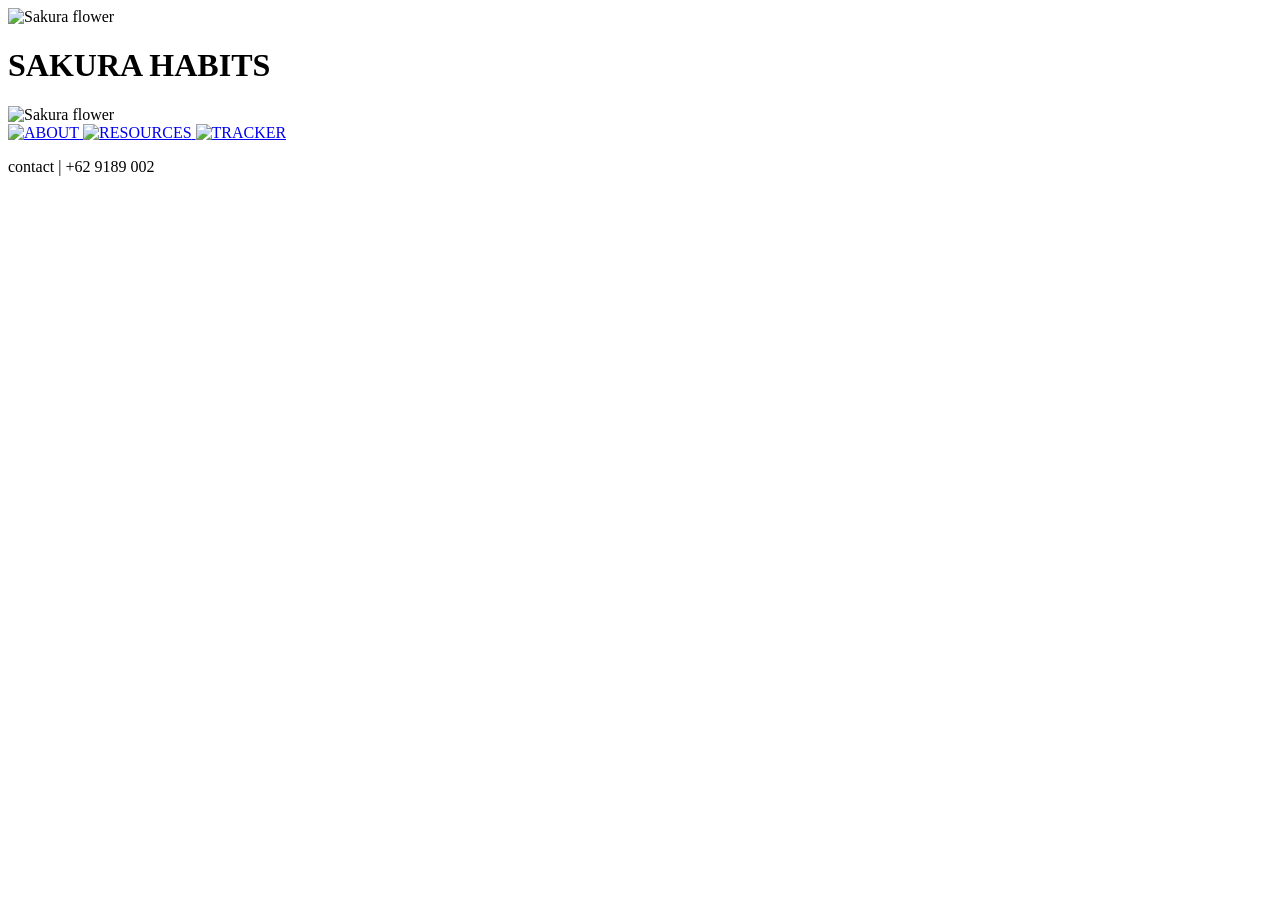
==== index.html @ fb690206 "Add files via upload Add my website files" ====
<!DOCTYPE html>
<html lang="en">
<head>
    <meta charset="UTF-8">
    <meta name="viewport" content="width=device-width, initial-scale=1.0">
    <title>Sakura Habits</title>
    <link rel="stylesheet" href="style.css">
</head>
<div class="header-container">
    <img src="sakura.png" alt="Sakura flower" class="sakura-flower">
    <h1 class="page-title">SAKURA HABITS</h1>
    <img src="sakura.png" alt="Sakura flower" class="sakura-flower">
</div>

<body>

    <div class="button-container">
        <a href="about/about.html">
                <img src="ABOUT.png" alt="ABOUT" class="image-button">
            </button>
        </a>


    <a href="resources/resources.html">
            <img src="RESOURCES.png" alt="RESOURCES" class="image-button">
        </button>
    </a>
<a href="habit-tracker/index.html">
                <img src="TRACKER.png" alt="TRACKER" class="image-button">
            </button>
        </a>

    </div>

    <p class="footer-text">contact | +62 9189 002</p>
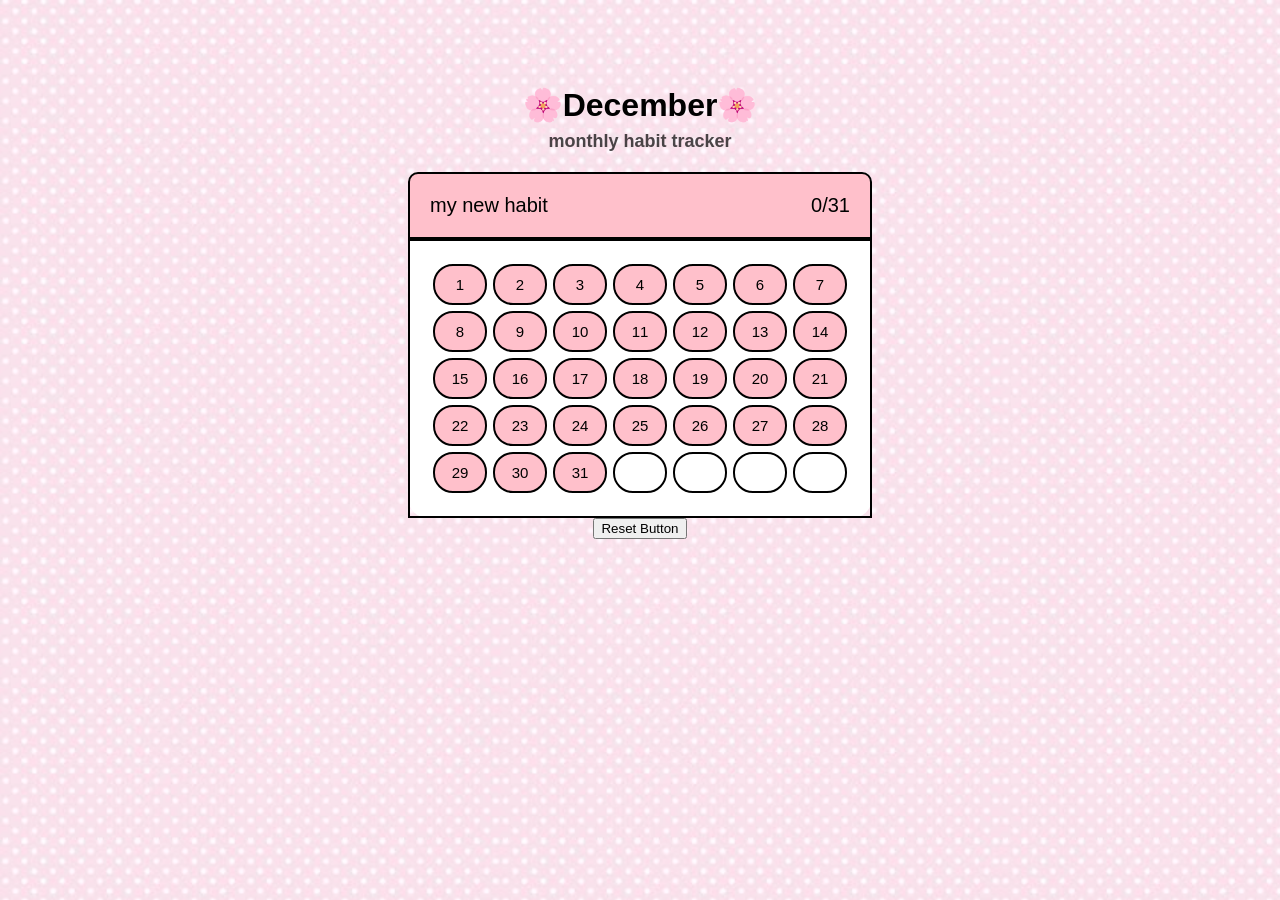
==== commit 1d109a5f: "Add files via upload" ====
--- a/index.html
+++ b/index.html
@@ -1,35 +1,300 @@
 <!DOCTYPE html>
 <html lang="en">
 <head>
-    <meta charset="UTF-8">
-    <meta name="viewport" content="width=device-width, initial-scale=1.0">
-    <title>Sakura Habits</title>
-    <link rel="stylesheet" href="style.css">
+    <title>Habit Tracker</title>
+    <link rel="icon" type="image/x-icon"
+    href="../sakura.png">
+    <link href="https://fonts.cdnfonts.com/css/summer-farmhouse" rel="stylesheet">
+                
 </head>
-<div class="header-container">
-    <img src="sakura.png" alt="Sakura flower" class="sakura-flower">
-    <h1 class="page-title">SAKURA HABITS</h1>
-    <img src="sakura.png" alt="Sakura flower" class="sakura-flower">
-</div>
-
 <body>
-
-    <div class="button-container">
-        <a href="about/about.html">
-                <img src="ABOUT.png" alt="ABOUT" class="image-button">
-            </button>
-        </a>
-
-
-    <a href="resources/resources.html">
-            <img src="RESOURCES.png" alt="RESOURCES" class="image-button">
-        </button>
-    </a>
-<a href="habit-tracker/index.html">
-                <img src="TRACKER.png" alt="TRACKER" class="image-button">
-            </button>
-        </a>
-
-    </div>
-
-    <p class="footer-text">contact | +62 9189 002</p>+    <!-- TITLE AND SUBTITLE -->
+    <h1 id="title">Month</h1>
+    <h2 id="subtitle">monthly habit tracker</h2>
+
+    <!-- CALENDER AREA -->
+     <div id="calenderContainer">
+        <div id="calenderDiv">
+            <div id="calenderHeading">
+              <p id="habitTitle">my new habit</p>
+              <p id="totalDays">0/31</p>  
+            </div>
+            <div id="calenderContent">
+                <div id="tracker">
+                    <div class="days">
+                        <div class="day">1</div>
+                        <div class="day">1</div>
+                        <div class="day">1</div>
+                        <div class="day">1</div>
+                        <div class="day">1</div>
+                        <div class="day">1</div>
+                        <div class="day">1</div>
+                    </div>
+                    <div class="days">
+                        <div class="day">1</div>
+                        <div class="day">1</div>
+                        <div class="day">1</div>
+                        <div class="day">1</div>
+                        <div class="day">1</div>
+                        <div class="day">1</div>
+                        <div class="day">1</div>
+                    </div>
+                    <div class="days">
+                        <div class="day">1</div>
+                        <div class="day">1</div>
+                        <div class="day">1</div>
+                        <div class="day">1</div>
+                        <div class="day">1</div>
+                        <div class="day">1</div>
+                        <div class="day">1</div>
+                    </div>
+                    <div class="days">
+                        <div class="day">1</div>
+                        <div class="day">1</div>
+                        <div class="day">1</div>
+                        <div class="day">1</div>
+                        <div class="day">1</div>
+                        <div class="day">1</div>
+                        <div class="day">1</div>
+                    </div>
+                    <div class="days">
+                        <div class="day">1</div>
+                        <div class="day">1</div>
+                        <div class="day">1</div>
+                        <div class="day">1</div>
+                        <div class="day">1</div>
+                        <div class="day">1</div>
+                        <div class="day">1</div>
+                    </div>
+                </div>
+            </div>
+        </div>
+     </div>
+     <button id="resetButton">Reset Button</button>
+</body>
+<style>
+    body{
+        background-image: url(clouds.jpg);
+        background-size: 500px;
+        background-color: rgb(255,227,227);
+        text-align: center;
+        font-family: 'Summer Farmhouse', sans-serif;
+                                                
+    }
+    #title{
+        margin-top: 100px;
+        line-height: 10px;
+
+    }
+
+    #subtitle{
+        opacity: 0.7;
+        font-size: 18px;
+        margin-bottom: 20px;
+
+    }
+
+    #calenderContainer{
+        display: flex;
+        justify-content: end;
+    }
+
+    #calenderDiv{
+        background-color: rgb(255, 255, 255);
+        border-radius: 10px 10px 20px 20px;
+        margin: auto;
+        align-content: center;
+        text-align: center;
+        
+    }
+
+    #calenderHeading{
+        display: flex;
+        justify-content: space-between;
+        border-radius: 10px 10px 0px 0px;
+        border: 2px solid black;
+        padding: 0px 20px;
+        font-size: 20px;
+        background-color: pink;
+        line-break: 0px;
+    }
+
+    #calenderContent{
+        padding: 20px;
+        border: 2px solid black;
+    }
+
+    .days{
+        display: flex;
+    }
+
+    .day {
+        width: 30px;
+        margin: 3px;
+        padding: 10px;
+        font-size: 15px;
+        text-align: center;
+        border-radius: 20px;
+       background-color: pink;
+       border:2px solid black;
+    }
+
+</style>
+
+<script>
+    /* GET THE DATE */
+    var date = new Date(); //create an instance of a Date object
+    console.log(date); // print the date to the console
+
+    /* EXTRACT THE CURRENT DATE INFO */
+    var currentMonth = date.getMonth();
+    var currentDay = date.getDay();
+    var currentDate = date.getDate();
+    var currentYear = date.getFullYear();
+
+    console.log("the current month is" + currentMonth); // current month - 1
+    console.log("the current weekday is" + currentDay); // day of the week
+    console.log("the current date is" + currentDate); // current date number
+    console.log("the current year is" + currentYear); // current year
+
+    /* IMPORTANT DATE INFO*/
+    var months = [
+        "January", //0
+        "February", //1
+        "March", //2
+        "April", //3
+        "May", //4
+        "June", //5
+        "July", //6
+        "August", //7
+        "Spetember", //8
+        "October", //9
+        "November", //10
+        "December", //11
+    ];
+
+    
+    var title = document.getElementById("title"); //reference to the title
+    title.innerHTML = "🌸" + months[currentMonth] + "🌸"; //change title to february
+
+    
+    var habitTitle = document.getElementById("habitTitle"); //reference to the habit
+    habitTitle.onclick = function () {
+
+        
+        let habits = prompt("what's your habit", habitTitle.innerHTML);
+        if(habits.length == 0){ //if they didnt type anything
+            habitTitle.innerHTML = "click to set your habit";
+        }else{ //update the habit to show what they typed
+            habitTitle.innerHTML = habits;
+        }
+    }
+
+    
+    var daysInTheMonthList = [31, 28, 31, 30, 31, 30, 31, 31, 30, 31, 30, 31]
+    var daysInThisMonth = daysInTheMonthList[currentMonth];
+
+    var daysCompleted = 0;
+    var totalDays = document.getElementById("totalDays");
+    totalDays.innerHTML = "0/" + daysInThisMonth;
+
+    
+    var dayCount = 0;
+    var rowCount = 0;
+    var days = document.getElementsByClassName("days")
+    for( var i=0; i < days.length; i++){
+        var day = days[rowCount].getElementsByClassName("day");
+        for ( var j=0; j < day.length; j++){
+            if(dayCount == currentDate - 1){
+                day[j].setAttribute("style","color:rgb(234, 1, 144);");
+                day[j].setAttribute("style","border:2px solid black");
+            }
+            if (dayCount < daysInThisMonth) {
+                day[j].innerHTML = dayCount + 1;
+                day [j].setAttribute("id","day" + (dayCount + 1));
+                dayCount++;
+            } else {
+                day[j].innerHTML = "";
+                day[j].setAttribute("style", "background-color:white;")
+            }
+        }
+        rowCount++;
+    }
+
+    
+     var completed = new Array(31);
+     for (var i = 0; i < dayCount; i++) {
+        var tempString =
+        "" + (currentMonth + 1) + "-" + (i + 1) + currentYear;
+        console.log("storing date: " + tempString);
+        var tempDay = localStorage.getItem(tempString);
+        console.log(tempDay);
+        if(tempDay == null || tempDay == "false"){
+            localStorage.setItem(tempString, "false");
+        } else if (tempDay == "true") {
+            daysCompleted++;
+        }
+        totalDays.innerHTML = daysCompleted + "/" + daysInThisMonth;
+    }
+
+    console.log("completed array: " + completed);
+    console.log("total days completed: " + daysCompleted);
+
+   
+    
+    for (var i = 0; i < currentDate; i++) {
+        var tempString  =
+         "" + (currentMonth + 1) + "-" + (i + 1) + "-" + currentYear;
+        console.log(tempString);
+
+        var chosenDay = localStorage.getItem(tempString);
+        console.log(i + 1 + ": " + chosenDay);
+        var chosenDayDiv = document.getElementById("day" + (i + 1));
+        if (chosenDay === "true") {
+            chosenDayDiv.style.backgroundColor = "pink";
+        } else if (chosenDay === "false") {
+            chosenDayDiv.style.backgroundColor = "white";
+        }
+    }
+
+    
+    var dayDivs = document.querySelectorAll(".day");
+    for (var i=0; i<currentDate;i++){
+        dayDivs[i].onclick = function (e) {
+            var num = e.target.innerText;
+            var selectedDate = document.getElementById(e.target.id);
+            var storageString = "" + (currentMonth + 1) + "-" + num + "-" + currentYear;
+            if(localStorage.getItem(storageString) === "false"){
+                selectedDate.style.backgroundColor = "pink";
+                localStorage.setItem(storageString, true);
+                daysCompleted++;
+            }else if(localStorage.getItem(storageString) === "true"){
+                selectedDate.style.backgroundColor = "white";
+                localStorage.setItem(storageString, false);
+                daysCompleted--;
+            }
+            totalDays.innerHTML = daysCompleted + "/" + dayCount;
+            console.log(daysCompleted, currentDate);
+            if(daysCompleted === currentDate){
+                alert("great progresss");
+            }
+
+        }
+    }
+
+
+    var resetButton = document.getElementById("resetButton");
+    resetButton.onclick = function () {
+        for (var i = 0; i < dayCount; i++) {
+            var tempStrings =
+            "" + (currentMonth + 1) + "-" + (i + 1) + "-" + currentYear;
+            localStorage.setItem(tempStrings, "false");
+            var curDay = document.getElementById("day" + (i + 1));
+            curDay.style.backgroungColor = "white";
+        }
+        daysCompleted = 0
+        totalDays.innerHTML = daysCompleted + "/" + daysInThisMonth;
+    }
+
+</script>
+</html>
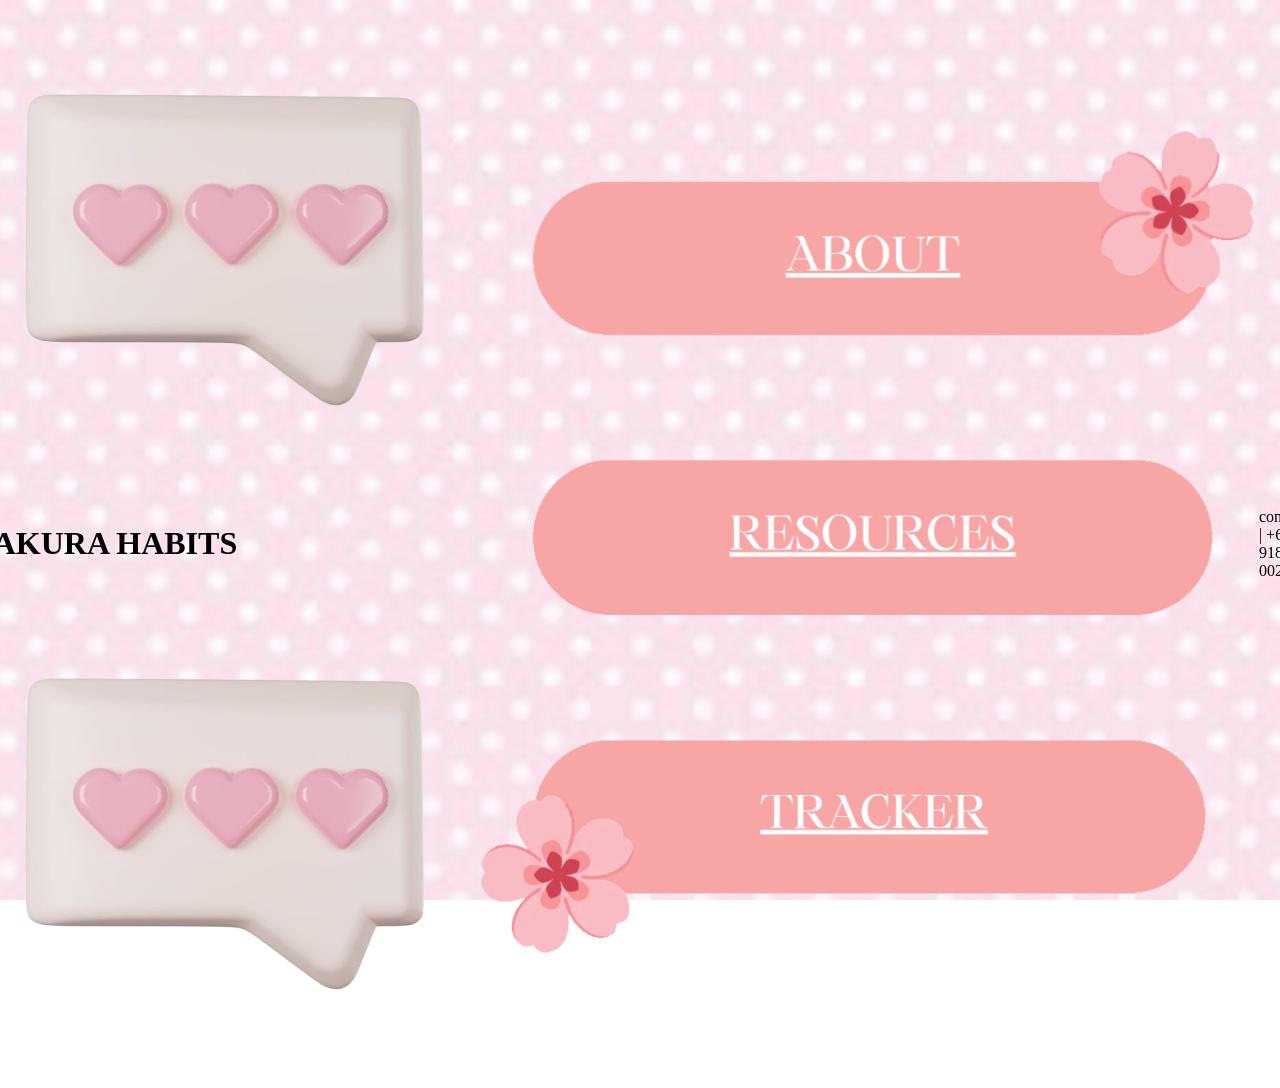
==== commit 11734301: "Add files via upload" ====
--- a/index.html
+++ b/index.html
@@ -1,300 +1,35 @@
 <!DOCTYPE html>
 <html lang="en">
 <head>
-    <title>Habit Tracker</title>
-    <link rel="icon" type="image/x-icon"
-    href="../sakura.png">
-    <link href="https://fonts.cdnfonts.com/css/summer-farmhouse" rel="stylesheet">
-                
+    <meta charset="UTF-8">
+    <meta name="viewport" content="width=device-width, initial-scale=1.0">
+    <title>Sakura Habits</title>
+    <link rel="stylesheet" href="style.css">
 </head>
+<div class="header-container">
+    <img src="sakura.png" alt="Sakura flower" class="sakura-flower">
+    <h1 class="page-title">SAKURA HABITS</h1>
+    <img src="sakura.png" alt="Sakura flower" class="sakura-flower">
+</div>
+
 <body>
-    <!-- TITLE AND SUBTITLE -->
-    <h1 id="title">Month</h1>
-    <h2 id="subtitle">monthly habit tracker</h2>
 
-    <!-- CALENDER AREA -->
-     <div id="calenderContainer">
-        <div id="calenderDiv">
-            <div id="calenderHeading">
-              <p id="habitTitle">my new habit</p>
-              <p id="totalDays">0/31</p>  
-            </div>
-            <div id="calenderContent">
-                <div id="tracker">
-                    <div class="days">
-                        <div class="day">1</div>
-                        <div class="day">1</div>
-                        <div class="day">1</div>
-                        <div class="day">1</div>
-                        <div class="day">1</div>
-                        <div class="day">1</div>
-                        <div class="day">1</div>
-                    </div>
-                    <div class="days">
-                        <div class="day">1</div>
-                        <div class="day">1</div>
-                        <div class="day">1</div>
-                        <div class="day">1</div>
-                        <div class="day">1</div>
-                        <div class="day">1</div>
-                        <div class="day">1</div>
-                    </div>
-                    <div class="days">
-                        <div class="day">1</div>
-                        <div class="day">1</div>
-                        <div class="day">1</div>
-                        <div class="day">1</div>
-                        <div class="day">1</div>
-                        <div class="day">1</div>
-                        <div class="day">1</div>
-                    </div>
-                    <div class="days">
-                        <div class="day">1</div>
-                        <div class="day">1</div>
-                        <div class="day">1</div>
-                        <div class="day">1</div>
-                        <div class="day">1</div>
-                        <div class="day">1</div>
-                        <div class="day">1</div>
-                    </div>
-                    <div class="days">
-                        <div class="day">1</div>
-                        <div class="day">1</div>
-                        <div class="day">1</div>
-                        <div class="day">1</div>
-                        <div class="day">1</div>
-                        <div class="day">1</div>
-                        <div class="day">1</div>
-                    </div>
-                </div>
-            </div>
-        </div>
-     </div>
-     <button id="resetButton">Reset Button</button>
-</body>
-<style>
-    body{
-        background-image: url(clouds.jpg);
-        background-size: 500px;
-        background-color: rgb(255,227,227);
-        text-align: center;
-        font-family: 'Summer Farmhouse', sans-serif;
-                                                
-    }
-    #title{
-        margin-top: 100px;
-        line-height: 10px;
-
-    }
-
-    #subtitle{
-        opacity: 0.7;
-        font-size: 18px;
-        margin-bottom: 20px;
-
-    }
-
-    #calenderContainer{
-        display: flex;
-        justify-content: end;
-    }
-
-    #calenderDiv{
-        background-color: rgb(255, 255, 255);
-        border-radius: 10px 10px 20px 20px;
-        margin: auto;
-        align-content: center;
-        text-align: center;
-        
-    }
-
-    #calenderHeading{
-        display: flex;
-        justify-content: space-between;
-        border-radius: 10px 10px 0px 0px;
-        border: 2px solid black;
-        padding: 0px 20px;
-        font-size: 20px;
-        background-color: pink;
-        line-break: 0px;
-    }
-
-    #calenderContent{
-        padding: 20px;
-        border: 2px solid black;
-    }
-
-    .days{
-        display: flex;
-    }
-
-    .day {
-        width: 30px;
-        margin: 3px;
-        padding: 10px;
-        font-size: 15px;
-        text-align: center;
-        border-radius: 20px;
-       background-color: pink;
-       border:2px solid black;
-    }
-
-</style>
-
-<script>
-    /* GET THE DATE */
-    var date = new Date(); //create an instance of a Date object
-    console.log(date); // print the date to the console
-
-    /* EXTRACT THE CURRENT DATE INFO */
-    var currentMonth = date.getMonth();
-    var currentDay = date.getDay();
-    var currentDate = date.getDate();
-    var currentYear = date.getFullYear();
-
-    console.log("the current month is" + currentMonth); // current month - 1
-    console.log("the current weekday is" + currentDay); // day of the week
-    console.log("the current date is" + currentDate); // current date number
-    console.log("the current year is" + currentYear); // current year
-
-    /* IMPORTANT DATE INFO*/
-    var months = [
-        "January", //0
-        "February", //1
-        "March", //2
-        "April", //3
-        "May", //4
-        "June", //5
-        "July", //6
-        "August", //7
-        "Spetember", //8
-        "October", //9
-        "November", //10
-        "December", //11
-    ];
-
-    
-    var title = document.getElementById("title"); //reference to the title
-    title.innerHTML = "🌸" + months[currentMonth] + "🌸"; //change title to february
-
-    
-    var habitTitle = document.getElementById("habitTitle"); //reference to the habit
-    habitTitle.onclick = function () {
-
-        
-        let habits = prompt("what's your habit", habitTitle.innerHTML);
-        if(habits.length == 0){ //if they didnt type anything
-            habitTitle.innerHTML = "click to set your habit";
-        }else{ //update the habit to show what they typed
-            habitTitle.innerHTML = habits;
-        }
-    }
-
-    
-    var daysInTheMonthList = [31, 28, 31, 30, 31, 30, 31, 31, 30, 31, 30, 31]
-    var daysInThisMonth = daysInTheMonthList[currentMonth];
-
-    var daysCompleted = 0;
-    var totalDays = document.getElementById("totalDays");
-    totalDays.innerHTML = "0/" + daysInThisMonth;
-
-    
-    var dayCount = 0;
-    var rowCount = 0;
-    var days = document.getElementsByClassName("days")
-    for( var i=0; i < days.length; i++){
-        var day = days[rowCount].getElementsByClassName("day");
-        for ( var j=0; j < day.length; j++){
-            if(dayCount == currentDate - 1){
-                day[j].setAttribute("style","color:rgb(234, 1, 144);");
-                day[j].setAttribute("style","border:2px solid black");
-            }
-            if (dayCount < daysInThisMonth) {
-                day[j].innerHTML = dayCount + 1;
-                day [j].setAttribute("id","day" + (dayCount + 1));
-                dayCount++;
-            } else {
-                day[j].innerHTML = "";
-                day[j].setAttribute("style", "background-color:white;")
-            }
-        }
-        rowCount++;
-    }
-
-    
-     var completed = new Array(31);
-     for (var i = 0; i < dayCount; i++) {
-        var tempString =
-        "" + (currentMonth + 1) + "-" + (i + 1) + currentYear;
-        console.log("storing date: " + tempString);
-        var tempDay = localStorage.getItem(tempString);
-        console.log(tempDay);
-        if(tempDay == null || tempDay == "false"){
-            localStorage.setItem(tempString, "false");
-        } else if (tempDay == "true") {
-            daysCompleted++;
-        }
-        totalDays.innerHTML = daysCompleted + "/" + daysInThisMonth;
-    }
-
-    console.log("completed array: " + completed);
-    console.log("total days completed: " + daysCompleted);
-
-   
-    
-    for (var i = 0; i < currentDate; i++) {
-        var tempString  =
-         "" + (currentMonth + 1) + "-" + (i + 1) + "-" + currentYear;
-        console.log(tempString);
-
-        var chosenDay = localStorage.getItem(tempString);
-        console.log(i + 1 + ": " + chosenDay);
-        var chosenDayDiv = document.getElementById("day" + (i + 1));
-        if (chosenDay === "true") {
-            chosenDayDiv.style.backgroundColor = "pink";
-        } else if (chosenDay === "false") {
-            chosenDayDiv.style.backgroundColor = "white";
-        }
-    }
-
-    
-    var dayDivs = document.querySelectorAll(".day");
-    for (var i=0; i<currentDate;i++){
-        dayDivs[i].onclick = function (e) {
-            var num = e.target.innerText;
-            var selectedDate = document.getElementById(e.target.id);
-            var storageString = "" + (currentMonth + 1) + "-" + num + "-" + currentYear;
-            if(localStorage.getItem(storageString) === "false"){
-                selectedDate.style.backgroundColor = "pink";
-                localStorage.setItem(storageString, true);
-                daysCompleted++;
-            }else if(localStorage.getItem(storageString) === "true"){
-                selectedDate.style.backgroundColor = "white";
-                localStorage.setItem(storageString, false);
-                daysCompleted--;
-            }
-            totalDays.innerHTML = daysCompleted + "/" + dayCount;
-            console.log(daysCompleted, currentDate);
-            if(daysCompleted === currentDate){
-                alert("great progresss");
-            }
-
-        }
-    }
+    <div class="button-container">
+        <a href="about/about.html">
+                <img src="ABOUT.png" alt="ABOUT" class="image-button">
+            </button>
+        </a>
 
 
-    var resetButton = document.getElementById("resetButton");
-    resetButton.onclick = function () {
-        for (var i = 0; i < dayCount; i++) {
-            var tempStrings =
-            "" + (currentMonth + 1) + "-" + (i + 1) + "-" + currentYear;
-            localStorage.setItem(tempStrings, "false");
-            var curDay = document.getElementById("day" + (i + 1));
-            curDay.style.backgroungColor = "white";
-        }
-        daysCompleted = 0
-        totalDays.innerHTML = daysCompleted + "/" + daysInThisMonth;
-    }
+    <a href="resources/resources.html">
+            <img src="RESOURCES.png" alt="RESOURCES" class="image-button">
+        </button>
+    </a>
+<a href="habit-tracker/index.html">
+                <img src="TRACKER.png" alt="TRACKER" class="image-button">
+            </button>
+        </a>
 
-</script>
-</html>+    </div>
+
+    <p class="footer-text">contact | +62 9189 002</p>
--- a/style.css
+++ b/style.css
@@ -0,0 +1,96 @@
+body {
+    margin: 0;
+    padding: 0;
+    min-height: 100vh;
+    display: flex;
+    justify-content: center;
+    align-items: center;
+    font-family: 'Times New Roman', serif;
+    background-image: url('background.png');
+    background-size: cover;
+    background-position: center;
+    background-repeat: no-repeat;
+
+
+background-image: url('../BACKGROUND.png');
+    background-size: cover;
+    background-position: center;
+    background-repeat: no-repeat;
+    background-attachment: fixed;
+}
+
+.about-container {
+    width: 90%;
+    max-width: 600px;
+    margin: 0 auto;
+    text-align: center;
+    display: flex;
+    flex-direction: column;
+    align-items: center;
+}
+
+.header-banner {
+    position: relative;
+    display: inline-block;
+    margin-bottom: 30px;
+}
+
+.header-image {
+    width: 260px;
+    height: auto;
+    display: block;
+}
+
+
+
+.about-description {
+    font-family: 'Times New Roman', serif;
+    font-size: 1.15rem;
+    color: #e57399;
+    line-height: 1.6;
+    margin: 0 auto 40px auto;
+    text-align: center;
+    max-width: 500px;
+}
+
+
+.footer-section {
+    position: relative;
+    width: 100%;
+    display: flex;
+    justify-content: center;
+    align-items: center;
+}
+
+
+.sakura-bottom-left {
+    position: absolute;
+    left: 40px;
+    bottom: -10px;
+    width: 80px;
+    height: auto;
+}
+
+.home-btn-link {
+    text-decoration: none;
+}
+
+.home-btn {
+    background-color: #ffffff;
+    color: #333333;
+    border: 2px solid #333333;
+    border-radius: 20px;
+    padding: 8px 32px;
+    font-family: 'Times New Roman', serif;
+    font-size: 1rem;
+    font-weight: bold;
+    cursor: pointer;
+    transition: all 0.2s ease;
+}
+
+.home-btn:hover {
+    background-color: #f497b9;
+    color: #ffffff;
+    border-color: #f497b9;
+    transform: scale(1.05);
+}
